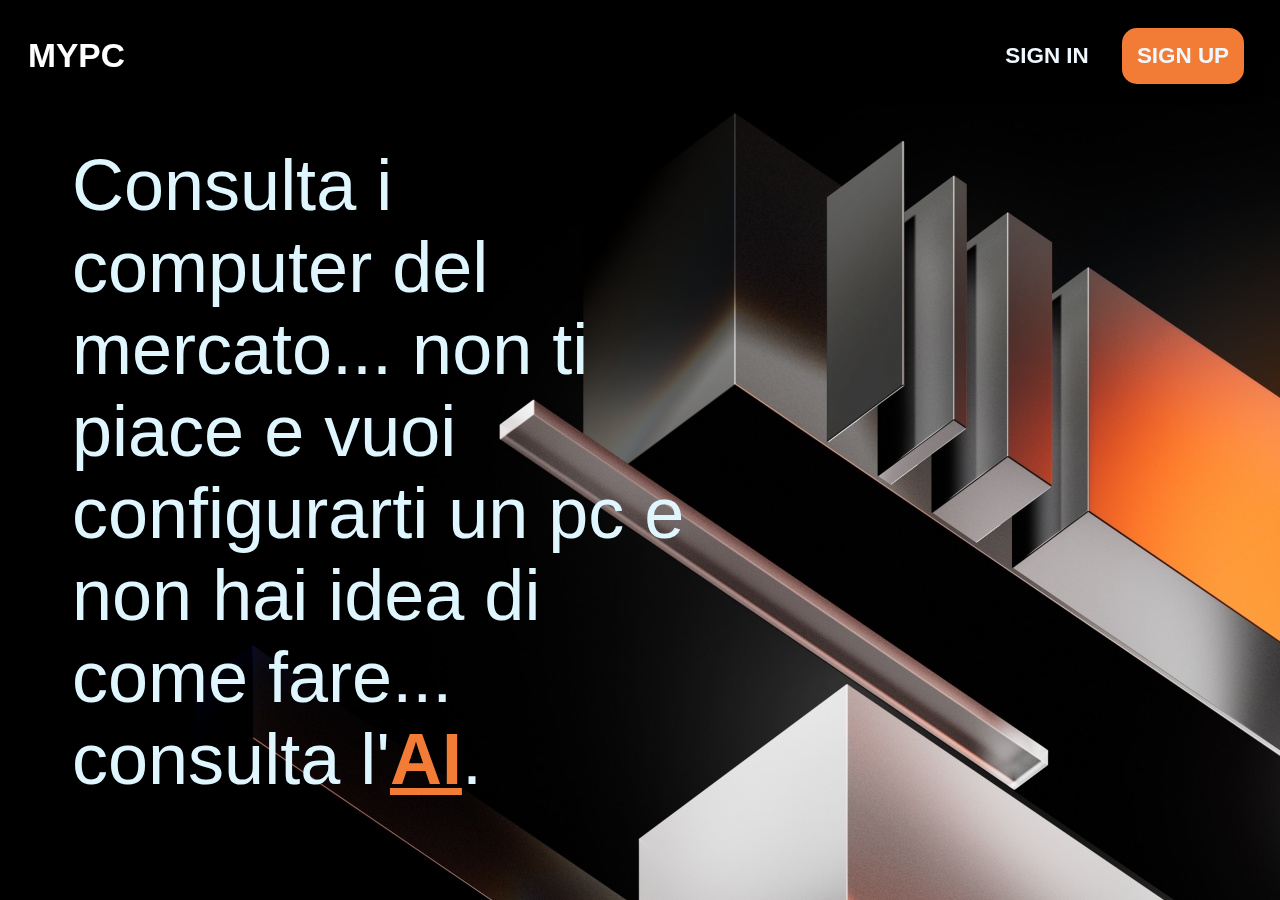
==== index.html @ c2fde881 "Third commit" ====
<!DOCTYPE html>
<html lang="en">

<head>
    <meta charset="UTF-8">
    <meta http-equiv="X-UA-Compatible" content="IE=edge">
    <meta name="viewport" content="width=device-width, initial-scale=1.0">
    <link rel="stylesheet" href="style.css">
    <title>Home Page</title>
</head>
<header class="header-home-page">
    <div class="container-button-logo">
        MYPC
    </div>
    <div class="container-singup-singnin">
        <div class="singin">SIGN IN</div>
        <div class="singup">SIGN UP</div>
    </div>
</header>

<body class="body-home-page">
    <br><br><br><br>
    <div class="container1">
        Consulta i computer del mercato... 
        non ti piace e vuoi configurarti un pc e non hai idea di come fare...
        consulta l'<strong style="color: #F27B35; text-decoration: underline;">AI</strong>.
    </div>
</body>

</html>
---- style.css ----
.body-home-page{
    width: 100%;
    background-image: url("image3.jpg");
    background-size: auto;
    overflow-x: hidden;
    font-family:'Trebuchet MS', 'Lucida Sans Unicode', 'Lucida Grande', 'Lucida Sans', Arial, sans-serif;
}
.header-home-page{
    display: flex;
    position: fixed;
    width: 95%;
    background-color: rgba(0, 0, 0, 0.452);
    padding: 20px;
}
.container-button-logo{
    color: #ffff;
    width: 50%;
    font-size: 210%;
    align-self: center;
    font-weight: bold;
}
.container-singup-singnin{
    align-self: center;
    display: flex;
    flex-direction: row;
    gap: 3%;
    width: 50%;
    font-weight: bold;
    font-size: 140%;
    justify-content: right;
}

.singin:hover{
    background-color: #f27a3541;

}
.singup{
    background-color: #F27B35;
}
.singup,.singin{
    color: aliceblue;
    padding: 15px;
    align-self: center;
    cursor: pointer;
    border-radius: 15px;
}

.container1{
    width: 50%;
    font-size: 450%;
    padding: 5%;
    color: #DFF6FF;
}
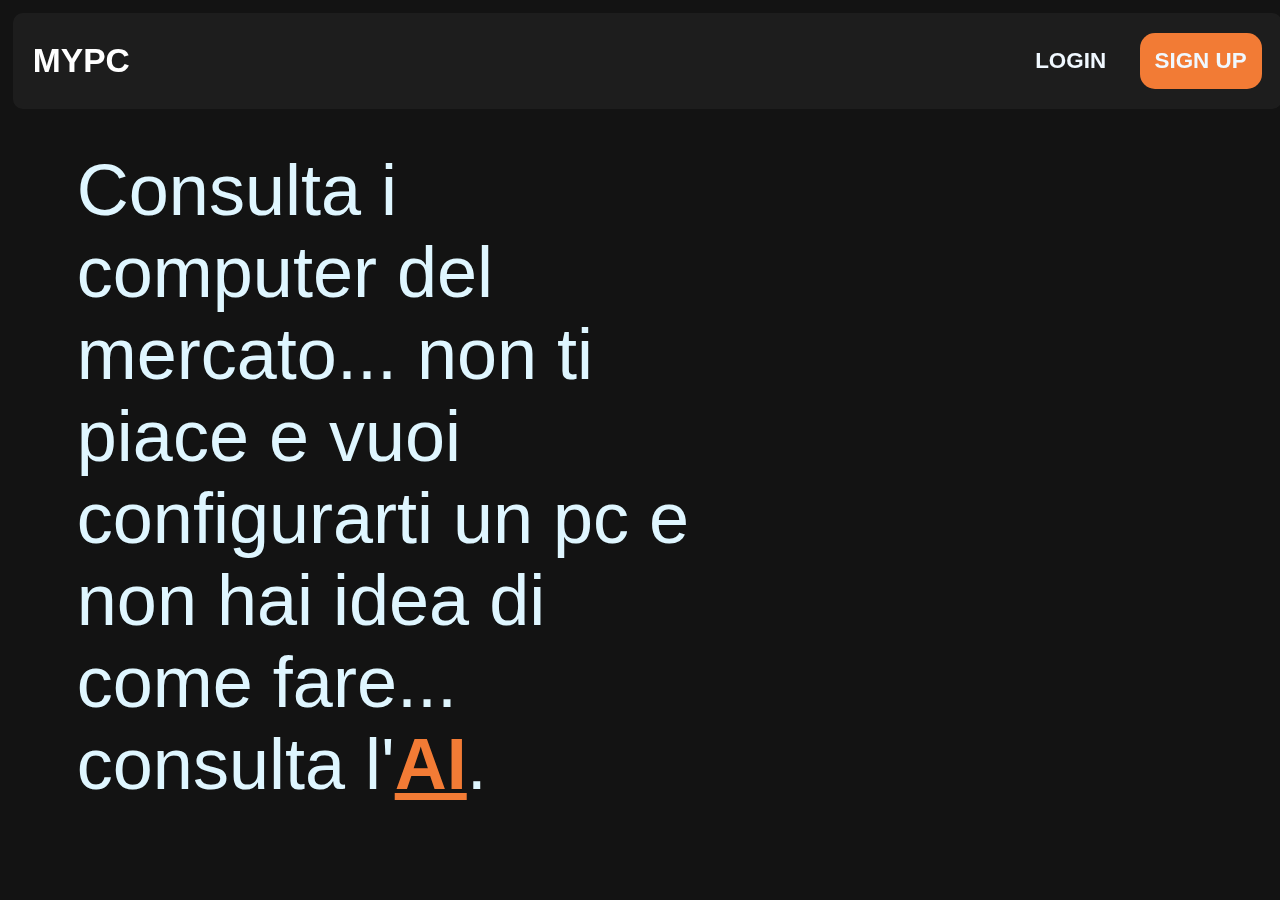
==== commit f4904ed9: "Update Login Page" ====
--- a/index.html
+++ b/index.html
@@ -13,7 +13,7 @@
         MYPC
     </div>
     <div class="container-singup-singnin">
-        <div class="singin">SIGN IN</div>
+        <div class="singin" onclick="ChangePage('login2.html')">LOGIN</div>
         <div class="singup">SIGN UP</div>
     </div>
 </header>
@@ -26,5 +26,5 @@
         consulta l'<strong style="color: #F27B35; text-decoration: underline;">AI</strong>.
     </div>
 </body>
-
+<script src="script.js"></script>
 </html>--- a/style.css
+++ b/style.css
@@ -1,15 +1,18 @@
 .body-home-page{
+    margin: 0;
+    padding: 1%;
     width: 100%;
-    background-image: url("image3.jpg");
-    background-size: auto;
+    height: 100%;
+   background-color: rgba(0, 0, 0, 0.925);
     overflow-x: hidden;
     font-family:'Trebuchet MS', 'Lucida Sans Unicode', 'Lucida Grande', 'Lucida Sans', Arial, sans-serif;
 }
 .header-home-page{
     display: flex;
     position: fixed;
-    width: 95%;
-    background-color: rgba(0, 0, 0, 0.452);
+    width: 96%;
+    background-color: rgba(61, 59, 59, 0.267);
+    border-radius: 10px;
     padding: 20px;
 }
 .container-button-logo{
@@ -50,4 +53,162 @@
     font-size: 450%;
     padding: 5%;
     color: #DFF6FF;
-}+}
+.container-login{
+    display: flex;
+    margin: 0 auto;
+    flex-direction: row;
+    align-self: center;
+    justify-self: center;
+    border-radius: 15px;
+    height: auto;
+    width: 60%;
+}
+
+.form-login-page{
+    padding: 5%;
+    color: #DFF6FF;
+}
+.container-input{
+    display: flex;
+    flex-direction: column;
+    padding: 1px;
+}
+.input-login-page{
+    width: auto;
+    height: auto;
+    padding: 2px;
+}
+
+.container-main-login-page{
+    display: flex;
+    flex-direction: row;
+    width: 98%;
+    align-items: center;
+    height: 100%;
+
+}
+.container-image-left{
+    margin: auto;
+    width: 65%;
+    height: 650px;
+    background-image: url("image-left.png");
+    background-size: 100% 100%;
+    background-repeat: no-repeat;
+}
+
+.container-form-login{
+    width: 50%;
+}
+
+
+
+
+
+/* login 2 */
+.form {
+    display: flex;
+    flex-direction: column;
+    gap: 15px;
+    padding: 20px;
+    border-radius: 25px;
+    font-family:'Trebuchet MS', 'Lucida Sans Unicode', 'Lucida Grande', 'Lucida Sans', Arial, sans-serif;
+  }
+  .form .label {
+    display: flex;
+    flex-direction: column;
+    gap: 5px;
+    font-size: 200%;
+  }
+  .form .label:has(input:focus) .title {
+    top: 0;
+    left: 0;
+    color: #d17842;
+  }
+  .form .label .title {
+    padding: 0 10px;
+    transition: all 300ms;
+    font-size: 60%;
+    color: #8b8e98;
+    font-weight: 700;
+    width: -moz-fit-content;
+    width: fit-content;
+    top: 14px;
+    position: relative;
+    left: 15px;
+  }
+  .form .input-field {
+    width: 75%;
+    height: 50px;
+    text-indent: 15px;
+    border-radius: 15px;
+    outline: none;
+    font-family: 'Trebuchet MS', 'Lucida Sans Unicode', 'Lucida Grande', 'Lucida Sans', Arial, sans-serif;
+    background-color: transparent;
+   
+    transition: all 0.3s;
+    caret-color: #d17842;
+    color: #aeaeae;
+  }
+  
+  .form .input-field:hover {
+    border-color: rgba(209, 121, 66, 0.5);
+  }
+  
+  .form .input-field:focus {
+    border-color: #d17842;
+  }
+  .form .split {
+    display: flex;
+    flex-direction: row;
+    justify-content: space-between;
+    width: 100%;
+    gap: 15px;
+  }
+  .form .split label {
+    width: 130px;
+  }
+  .form .checkout-btn {
+    width: 20%;
+    margin-top: 20px;
+    padding: 20px 0;
+    border-radius: 25px;
+    font-weight: 700;
+    transition: all 0.3s cubic-bezier(0.15, 0.83, 0.66, 1);
+    cursor: pointer;
+    font-size: 20px;
+    font-weight: 500;
+    display: flex;
+    align-items: center;
+    border: none;
+    justify-content: center;
+    fill: #fff;
+    color: #fff;
+    border: 2px solid transparent;
+    background: #d17842;
+    transition: all 200ms;
+  }
+  .form .checkout-btn:active {
+    scale: 0.95;
+  }
+  
+  .form .checkout-btn:hover {
+    color: #d17842;
+    border: 2px solid #d17842;
+    background: transparent;
+  }
+
+  .p{
+    color: #DFF6FF;
+    font-family: 'Trebuchet MS', 'Lucida Sans Unicode', 'Lucida Grande', 'Lucida Sans', Arial, sans-serif;
+  }
+  .span{
+    color: #d17842;
+    cursor: pointer;
+  }
+
+  
+  
+   
+   
+   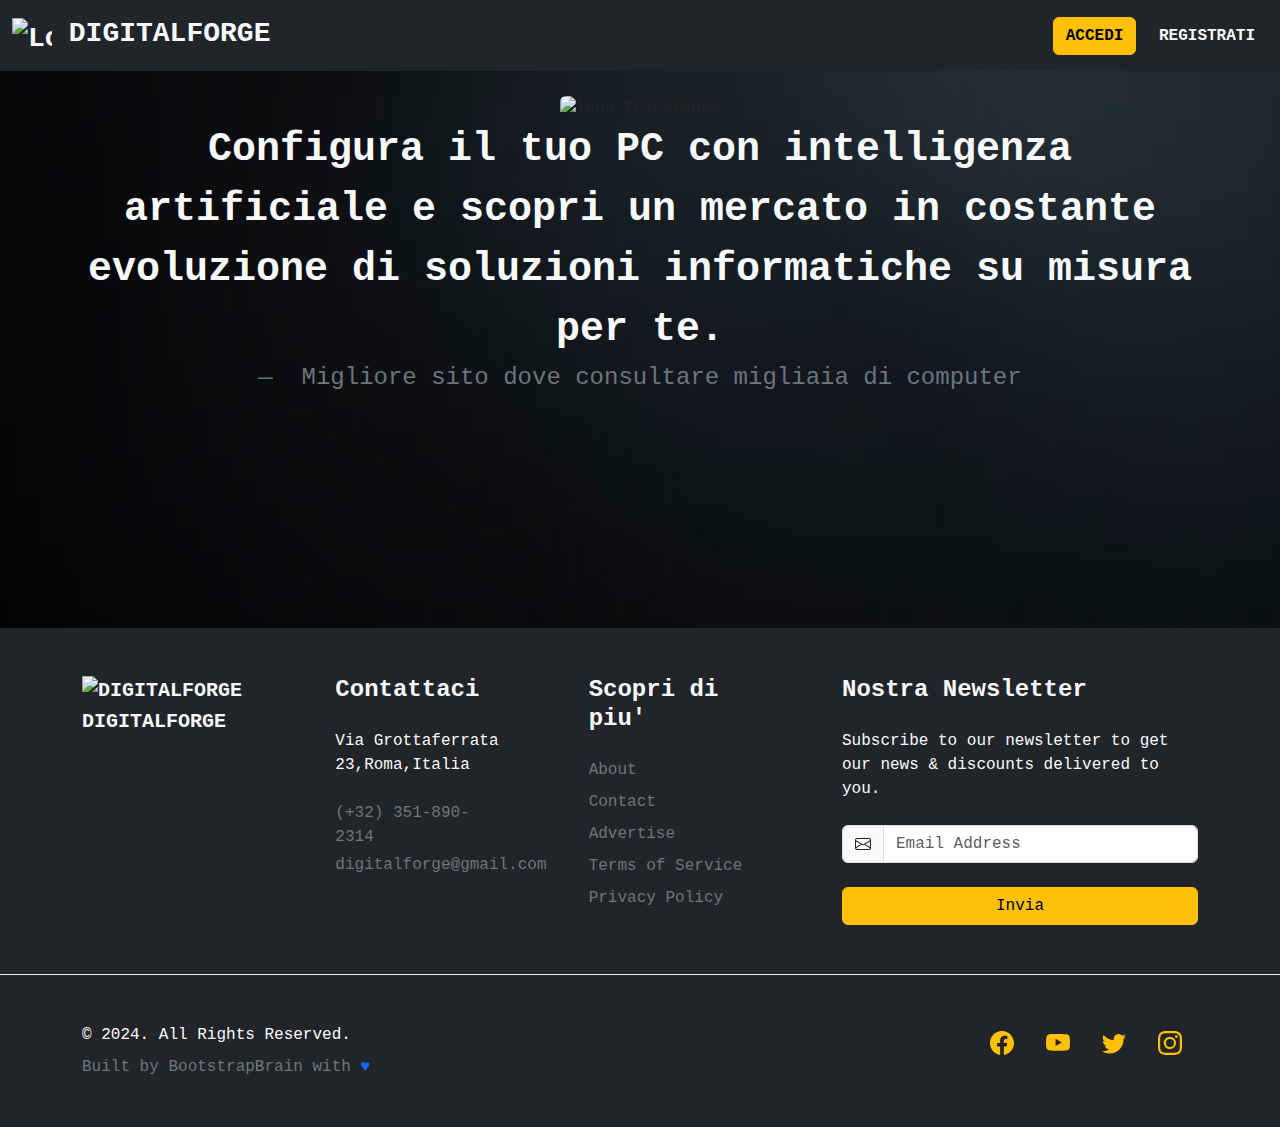
==== commit 6ec17794: "Big Commit" ====
--- a/index.html
+++ b/index.html
@@ -5,26 +5,218 @@
     <meta charset="UTF-8">
     <meta http-equiv="X-UA-Compatible" content="IE=edge">
     <meta name="viewport" content="width=device-width, initial-scale=1.0">
+    <link rel="icon"
+        href="https://zammad.com/media/pages/product/features/gitlab-integration/693fc93d4d-1698589015/gitlab_integration.png"
+        type="image/x-icon">
+    <link rel="stylesheet" href="https://unpkg.com/bootstrap@5.3.2/dist/css/bootstrap.min.css">
+    <link rel="stylesheet" href="https://unpkg.com/bs-brain@2.0.3/components/footers/footer-2/assets/css/footer-2.css">
+    <link href="https://cdn.jsdelivr.net/npm/bootstrap@5.3.3/dist/css/bootstrap.min.css" rel="stylesheet"
+        integrity="sha384-QWTKZyjpPEjISv5WaRU9OFeRpok6YctnYmDr5pNlyT2bRjXh0JMhjY6hW+ALEwIH" crossorigin="anonymous">
     <link rel="stylesheet" href="style.css">
     <title>Home Page</title>
 </head>
-<header class="header-home-page">
-    <div class="container-button-logo">
-        MYPC
+<div class="fixed-top bg-dark">
+    <nav class="navbar">
+        <div class="container-fluid">
+            <a class="navbar-brand text-light fs-3 fw-bold font-monospace" href="#">
+                <img src="https://zammad.com/media/pages/product/features/gitlab-integration/693fc93d4d-1698589015/gitlab_integration.png"
+                    alt="Logo" width="40" height="40" class="d-inline-block align-text-top">
+                DIGITALFORGE
+            </a>
+            <button class="btn btn-trasparent text-light d-xl-none d-md-none" id="s6003" type="button"
+                data-bs-toggle="offcanvas" data-bs-target="#offcanvasRight" aria-controls="offcanvasRight">
+                <img src="menu.png" alt="menu" width="25"></button>
+
+            <div class="offcanvas offcanvas-end bg-dark" tabindex="-1" id="offcanvasRight"
+                aria-labelledby="offcanvasRightLabel">
+                <div class="offcanvas-header">
+                    <h5 class="offcanvas-title fw-bold px-20 text-warning" id="offcanvasRightLabel">Menu</h5>
+                    <button type="button" class="btn-close bg-warning" data-bs-dismiss="offcanvas" aria-label="close"></button>
+                </div>
+                <div class="offcanvas-body">
+                    <a class="link-offset-2 link-offset-3-hover link-underline-warning text-warning link-underline-opacity-0 link-underline-opacity-75-hover"
+                        href="#">
+                        ACCEDI
+                    </a>
+                    <hr>
+                    <a class="link-offset-2 link-offset-3-hover link-underline-warning text-warning link-underline-opacity-0 link-underline-opacity-75-hover"
+                        href="#">
+                        REGISTRATI
+                    </a>
+                    <hr>
+                </div>
+            </div>
+            <div class="d-grid gap-2 d-md-block d-none">
+                <button class="btn btn-warning fw-bold" type="button" onclick="ChangePage('login.html')">ACCEDI</button>
+                <button class="btn fw-bold text-light" id="regSerialButton" type="button">REGISTRATI</button>
+            </div>
+
+        </div>
+    </nav>
+</div>
+<br><br>
+<body class="body-home-page">
+    <div class="container-sm text-center">
+        <br><br>
+        <img src="https://zammad.com/media/pages/product/features/gitlab-integration/693fc93d4d-1698589015/gitlab_integration.png"
+            class="rounded img-fluid" alt="logo temporaneo" width="200" height="200">
     </div>
-    <div class="container-singup-singnin">
-        <div class="singin" onclick="ChangePage('login2.html')">LOGIN</div>
-        <div class="singup">SIGN UP</div>
+    <figure class="text-center container-sm">
+        <blockquote class="blockquote">
+            <p class="fs-1 text-light fw-bold font-monospace">Configura il tuo PC con intelligenza artificiale e scopri
+                un mercato in costante evoluzione di soluzioni informatiche su misura per te.</p>
+        </blockquote>
+        <figcaption class="blockquote-footer font-monospace fs-4">
+            Migliore sito dove consultare migliaia di computer
+        </figcaption>
+    </figure>
+    <br><br><br><br><br><br><br><br><br>
+</body>
+
+<!-- Footer 2 - Bootstrap Brain Component -->
+<footer class="footer float-bottom">
+    <!-- Widgets - Bootstrap Brain Component -->
+    <section class="bg-dark py-4 py-md-5 py-xl-8 text-light font-monospace">
+        <div class="container overflow-hidden">
+            <div class="row gy-4 gy-lg-0 justify-content-xl-between">
+                <div class="col-12 col-md-4 col-lg-3 col-xl-2">
+                    <div class="widget">
+                        <a class="text-light fw-bold fs-5 text-decoration-none" href="#!">
+                            <img src="https://zammad.com/media/pages/product/features/gitlab-integration/693fc93d4d-1698589015/gitlab_integration.png"
+                                alt="DIGITALFORGE" width="60" height="60">DIGITALFORGE
+                        </a>
+
+
+                    </div>
+                </div>
+                <div class="col-12 col-md-4 col-lg-3 col-xl-2">
+                    <div class="widget">
+                        <h4 class="widget-title mb-4 fw-bold">Contattaci</h4>
+                        <address class="mb-4">Via Grottaferrata 23,Roma,Italia</address>
+                        <p class="mb-1">
+                            <a class="link-secondary text-decoration-none" href="#!">(+32) 351-890-2314</a>
+                        </p>
+                        <p class="mb-0">
+                            <a class="link-secondary text-decoration-none"
+                                href="#">digitalforge@gmail.com</a>
+                        </p>
+                    </div>
+                </div>
+                <div class="col-12 col-md-4 col-lg-3 col-xl-2">
+                    <div class="widget">
+                        <h4 class="widget-title mb-4 fw-bold">Scopri di piu'</h4>
+                        <ul class="list-unstyled">
+                            <li class="mb-2">
+                                <a href="#!" class="link-secondary text-decoration-none">About</a>
+                            </li>
+                            <li class="mb-2">
+                                <a href="#!" class="link-secondary text-decoration-none">Contact</a>
+                            </li>
+                            <li class="mb-2">
+                                <a href="#!" class="link-secondary text-decoration-none">Advertise</a>
+                            </li>
+                            <li class="mb-2">
+                                <a href="#!" class="link-secondary text-decoration-none">Terms of Service</a>
+                            </li>
+                            <li class="mb-0">
+                                <a href="#!" class="link-secondary text-decoration-none">Privacy Policy</a>
+                            </li>
+                        </ul>
+                    </div>
+                </div>
+                <div class="col-12 col-lg-3 col-xl-4">
+                    <div class="widget">
+                        <h4 class="widget-title mb-4 fw-bold">Nostra Newsletter</h4>
+                        <p class="mb-4">Subscribe to our newsletter to get our news & discounts delivered to you.</p>
+                        <form action="#!">
+                            <div class="row gy-4">
+                                <div class="col-12">
+                                    <div class="input-group">
+                                        <span class="input-group-text" id="email-newsletter-addon">
+                                            <svg xmlns="http://www.w3.org/2000/svg" width="16" height="16"
+                                                fill="currentColor" class="bi bi-envelope" viewBox="0 0 16 16">
+                                                <path
+                                                    d="M0 4a2 2 0 0 1 2-2h12a2 2 0 0 1 2 2v8a2 2 0 0 1-2 2H2a2 2 0 0 1-2-2V4Zm2-1a1 1 0 0 0-1 1v.217l7 4.2 7-4.2V4a1 1 0 0 0-1-1H2Zm13 2.383-4.708 2.825L15 11.105V5.383Zm-.034 6.876-5.64-3.471L8 9.583l-1.326-.795-5.64 3.47A1 1 0 0 0 2 13h12a1 1 0 0 0 .966-.741ZM1 11.105l4.708-2.897L1 5.383v5.722Z" />
+                                            </svg>
+                                        </span>
+                                        <input type="email" class="form-control" id="email-newsletter" value=""
+                                            placeholder="Email Address" aria-label="email-newsletter"
+                                            aria-describedby="email-newsletter-addon" required>
+                                    </div>
+                                </div>
+                                <div class="col-12">
+                                    <div class="d-grid">
+                                        <button class="btn btn-warning" type="submit">Invia</button>
+                                    </div>
+                                </div>
+                            </div>
+                        </form>
+                    </div>
+                </div>
+            </div>
+        </div>
+    </section>
+    <div class="bg-dark py-4 py-md-5 py-xl-8 border-top text-light border-light-subtle font-monospace">
+        <div class="container overflow-hidden">
+            <div class="row gy-4 gy-md-0">
+                <div class="col-xs-12 col-md-7 order-1 order-md-0">
+                    <div class="copyright text-center text-md-start">
+                        &copy; 2024. All Rights Reserved.
+                    </div>
+                    <div class="credits text-secondary text-center text-md-start mt-2 fs-7">
+                        Built by <a href="#"
+                            class="link-secondary text-decoration-none">BootstrapBrain</a> with <span
+                            class="text-primary">&#9829</span>
+                    </div>
+                </div>
+
+                <div class="col-xs-12 col-md-5 order-0 order-md-1">
+                    <ul class="nav justify-content-center justify-content-md-end">
+                        <li class="nav-item">
+                            <a class="nav-link link-warning" href="#!">
+                                <svg xmlns="http://www.w3.org/2000/svg" width="24" height="24" fill="currentColor"
+                                    class="bi bi-facebook" viewBox="0 0 16 16">
+                                    <path
+                                        d="M16 8.049c0-4.446-3.582-8.05-8-8.05C3.58 0-.002 3.603-.002 8.05c0 4.017 2.926 7.347 6.75 7.951v-5.625h-2.03V8.05H6.75V6.275c0-2.017 1.195-3.131 3.022-3.131.876 0 1.791.157 1.791.157v1.98h-1.009c-.993 0-1.303.621-1.303 1.258v1.51h2.218l-.354 2.326H9.25V16c3.824-.604 6.75-3.934 6.75-7.951z" />
+                                </svg>
+                            </a>
+                        </li>
+                        <li class="nav-item">
+                            <a class="nav-link link-warning" href="#!">
+                                <svg xmlns="http://www.w3.org/2000/svg" width="24" height="24" fill="currentColor"
+                                    class="bi bi-youtube" viewBox="0 0 16 16">
+                                    <path
+                                        d="M8.051 1.999h.089c.822.003 4.987.033 6.11.335a2.01 2.01 0 0 1 1.415 1.42c.101.38.172.883.22 1.402l.01.104.022.26.008.104c.065.914.073 1.77.074 1.957v.075c-.001.194-.01 1.108-.082 2.06l-.008.105-.009.104c-.05.572-.124 1.14-.235 1.558a2.007 2.007 0 0 1-1.415 1.42c-1.16.312-5.569.334-6.18.335h-.142c-.309 0-1.587-.006-2.927-.052l-.17-.006-.087-.004-.171-.007-.171-.007c-1.11-.049-2.167-.128-2.654-.26a2.007 2.007 0 0 1-1.415-1.419c-.111-.417-.185-.986-.235-1.558L.09 9.82l-.008-.104A31.4 31.4 0 0 1 0 7.68v-.123c.002-.215.01-.958.064-1.778l.007-.103.003-.052.008-.104.022-.26.01-.104c.048-.519.119-1.023.22-1.402a2.007 2.007 0 0 1 1.415-1.42c.487-.13 1.544-.21 2.654-.26l.17-.007.172-.006.086-.003.171-.007A99.788 99.788 0 0 1 7.858 2h.193zM6.4 5.209v4.818l4.157-2.408L6.4 5.209z" />
+                                </svg>
+                            </a>
+                        </li>
+                        <li class="nav-item">
+                            <a class="nav-link link-warning" href="#!">
+                                <svg xmlns="http://www.w3.org/2000/svg" width="24" height="24" fill="currentColor"
+                                    class="bi bi-twitter" viewBox="0 0 16 16">
+                                    <path
+                                        d="M5.026 15c6.038 0 9.341-5.003 9.341-9.334 0-.14 0-.282-.006-.422A6.685 6.685 0 0 0 16 3.542a6.658 6.658 0 0 1-1.889.518 3.301 3.301 0 0 0 1.447-1.817 6.533 6.533 0 0 1-2.087.793A3.286 3.286 0 0 0 7.875 6.03a9.325 9.325 0 0 1-6.767-3.429 3.289 3.289 0 0 0 1.018 4.382A3.323 3.323 0 0 1 .64 6.575v.045a3.288 3.288 0 0 0 2.632 3.218 3.203 3.203 0 0 1-.865.115 3.23 3.23 0 0 1-.614-.057 3.283 3.283 0 0 0 3.067 2.277A6.588 6.588 0 0 1 .78 13.58a6.32 6.32 0 0 1-.78-.045A9.344 9.344 0 0 0 5.026 15z" />
+                                </svg>
+                            </a>
+                        </li>
+                        <li class="nav-item">
+                            <a class="nav-link link-warning" href="#!">
+                                <svg xmlns="http://www.w3.org/2000/svg" width="24" height="24" fill="currentColor"
+                                    class="bi bi-instagram" viewBox="0 0 16 16">
+                                    <path
+                                        d="M8 0C5.829 0 5.556.01 4.703.048 3.85.088 3.269.222 2.76.42a3.917 3.917 0 0 0-1.417.923A3.927 3.927 0 0 0 .42 2.76C.222 3.268.087 3.85.048 4.7.01 5.555 0 5.827 0 8.001c0 2.172.01 2.444.048 3.297.04.852.174 1.433.372 1.942.205.526.478.972.923 1.417.444.445.89.719 1.416.923.51.198 1.09.333 1.942.372C5.555 15.99 5.827 16 8 16s2.444-.01 3.298-.048c.851-.04 1.434-.174 1.943-.372a3.916 3.916 0 0 0 1.416-.923c.445-.445.718-.891.923-1.417.197-.509.332-1.09.372-1.942C15.99 10.445 16 10.173 16 8s-.01-2.445-.048-3.299c-.04-.851-.175-1.433-.372-1.941a3.926 3.926 0 0 0-.923-1.417A3.911 3.911 0 0 0 13.24.42c-.51-.198-1.092-.333-1.943-.372C10.443.01 10.172 0 7.998 0h.003zm-.717 1.442h.718c2.136 0 2.389.007 3.232.046.78.035 1.204.166 1.486.275.373.145.64.319.92.599.28.28.453.546.598.92.11.281.24.705.275 1.485.039.843.047 1.096.047 3.231s-.008 2.389-.047 3.232c-.035.78-.166 1.203-.275 1.485a2.47 2.47 0 0 1-.599.919c-.28.28-.546.453-.92.598-.28.11-.704.24-1.485.276-.843.038-1.096.047-3.232.047s-2.39-.009-3.233-.047c-.78-.036-1.203-.166-1.485-.276a2.478 2.478 0 0 1-.92-.598 2.48 2.48 0 0 1-.6-.92c-.109-.281-.24-.705-.275-1.485-.038-.843-.046-1.096-.046-3.233 0-2.136.008-2.388.046-3.231.036-.78.166-1.204.276-1.486.145-.373.319-.64.599-.92.28-.28.546-.453.92-.598.282-.11.705-.24 1.485-.276.738-.034 1.024-.044 2.515-.045v.002zm4.988 1.328a.96.96 0 1 0 0 1.92.96.96 0 0 0 0-1.92zm-4.27 1.122a4.109 4.109 0 1 0 0 8.217 4.109 4.109 0 0 0 0-8.217zm0 1.441a2.667 2.667 0 1 1 0 5.334 2.667 2.667 0 0 1 0-5.334z" />
+                                </svg>
+                            </a>
+                        </li>
+                    </ul>
+                </div>
+            </div>
+        </div>
     </div>
-</header>
-
-<body class="body-home-page">
-    <br><br><br><br>
-    <div class="container1">
-        Consulta i computer del mercato... 
-        non ti piace e vuoi configurarti un pc e non hai idea di come fare...
-        consulta l'<strong style="color: #F27B35; text-decoration: underline;">AI</strong>.
-    </div>
-</body>
+</footer>
+<script src="https://cdn.jsdelivr.net/npm/bootstrap@5.3.3/dist/js/bootstrap.bundle.min.js"
+    integrity="sha384-YvpcrYf0tY3lHB60NNkmXc5s9fDVZLESaAA55NDzOxhy9GkcIdslK1eN7N6jIeHz"
+    crossorigin="anonymous"></script>
 <script src="script.js"></script>
+
 </html>--- a/style.css
+++ b/style.css
@@ -1,20 +1,69 @@
 .body-home-page{
-    margin: 0;
+    width: 100%;
+    display: block;
+    outline: none;
+    height: 120vh;
+    background-image: url("back-dark.png");
+    background-repeat: no-repeat;
+    background-size: cover;
+    overflow-x: hidden;
+    font-family:monospace !important;
+}
+
+.card{
+  background-color: #ffffffe0;
+  box-shadow: 0px 0px 20px 3px #00000068;
+  height: 100%;
+  cursor: pointer;
+}
+.card:hover{
+  border: 2px solid rgb(248, 212, 6);
+}
+#marketPlaceSerial .col{
+
+
+}
+
+.nav-item:hover{
+  background-color: #8b8e9851;
+  cursor: pointer;
+}
+.dropdown-menu{
+  background-color: #322016;
+  font-family: monospace;
+}
+.dropdown-item:hover{
+  background-color: #8b8e9814;
+}
+.dropdown-toggle:hover{
+  background-color: #8b8e981c; 
+}
+
+.hr-menu{
+  color:#8B8E98;
+  margin: 0 auto;
+  width: 99%;
+  padding: 0;
+}
+
+#regSerialButton:hover{
+  border-color: #f4ce55;
+}
+
+.header-home-page{
+    display: flex;
+    width: auto;
+    position: fixed;
+    width: 97.3%;
     padding: 1%;
-    width: 100%;
-    height: 100%;
-   background-color: rgba(0, 0, 0, 0.925);
-    overflow-x: hidden;
-    font-family:'Trebuchet MS', 'Lucida Sans Unicode', 'Lucida Grande', 'Lucida Sans', Arial, sans-serif;
-}
-.header-home-page{
-    display: flex;
-    position: fixed;
-    width: 96%;
     background-color: rgba(61, 59, 59, 0.267);
-    border-radius: 10px;
-    padding: 20px;
-}
+    margin-top: -10px;
+}
+
+#footerSerial{
+  color: #DFF6FF;
+}
+
 .container-button-logo{
     color: #ffff;
     width: 50%;
@@ -32,10 +81,8 @@
     font-size: 140%;
     justify-content: right;
 }
-
 .singin:hover{
     background-color: #f27a3541;
-
 }
 .singup{
     background-color: #F27B35;
@@ -45,170 +92,309 @@
     padding: 15px;
     align-self: center;
     cursor: pointer;
-    border-radius: 15px;
-}
-
+    border-radius: 10px;
+}
+
+.container-image-home-page{
+  height: 76%;
+  width: 100%;
+  margin: auto;
+  margin-top: -10px;
+  background-image: url("img-home.png");
+  background-repeat: no-repeat;
+  background-size: 100% auto;
+}
+
+#serialImage2{
+  background-image: url("image4.png");
+  width: auto;
+}
 .container1{
-    width: 50%;
-    font-size: 450%;
+    width: 90%;
+    height: 20%;
+    font-size: 400%;
     padding: 5%;
     color: #DFF6FF;
 }
-.container-login{
-    display: flex;
-    margin: 0 auto;
-    flex-direction: row;
-    align-self: center;
-    justify-self: center;
-    border-radius: 15px;
-    height: auto;
-    width: 60%;
-}
-
-.form-login-page{
-    padding: 5%;
-    color: #DFF6FF;
-}
-.container-input{
+
+
+
+#serialBodyLogin{
+  display: flex;
+  flex-direction: row;
+  height: 950px;
+  overflow-x: hidden;
+  overflow-y: hidden;
+}
+
+.container-image{
+    margin: auto;
+    width: 67%;
+    margin-top: -10px;
+    margin-left: -10px;
+    height: 100%;
+    background-repeat: no-repeat;
+    background-image: url("img.png");
+    background-size: 100% 100%;
+    float: right;
+}    
+
+.container-login-form{
     display: flex;
     flex-direction: column;
-    padding: 1px;
-}
-.input-login-page{
+    width: 34%;
+    height: 100%;
+    justify-content: center;
+    float: right;
+}
+
+
+
+
+
+/*---------------------------------------------------------*/
+
+.form_container {
     width: auto;
     height: auto;
-    padding: 2px;
-}
-
-.container-main-login-page{
+    display: flex;
+    flex-direction: column;
+    float: right;
+    align-self: center;
+    justify-self: center;
+    gap: 25px;
+    padding: 40px;
+    font-family:monospace;
+  }
+
+  #regSerialForm{
+    width: 100%;
+  }
+  
+  .title_container {
+    display: flex;
+    flex-direction: column;
+    align-items: center;
+    justify-content: center;
+    gap: 10px;
+  }
+  
+  .title {
+    margin: 0;
+    text-align: center;
+    font-size: 280%;
+    font-weight: 700;
+    color: #DFF6FF;
+  }
+  
+  .subtitle {
+    font-size: 100%;
+    max-width: 80%;
+    text-align: center;
+    line-height: 1.1rem;
+    color: #8B8E98
+  }
+  
+  .input_container {
+    width: 100%;
+    height: auto;
+    position: relative;
+    display: flex;
+    flex-direction: column;
+    gap: 10px;
+  }
+  
+  .icon {
+    width: 20px;
+    position: absolute;
+    z-index: 99;
+    left: 12px;
+    bottom: 15px;
+  }
+  
+  .input_label {
+    font-size: 120%;
+    color: #8B8E98;
+    font-weight: 600;
+  }
+  
+  .input_field ,  .input_field2{
+    width: auto;
+    font-size: 100%;
+    height: 50px;
+    padding: 0 0 0 40px;
+    border-radius: 7px;
+    outline: none;
+    border: 1px solid #e5e5e5;
+    filter: drop-shadow(0px 1px 0px #efefef)
+      drop-shadow(0px 1px 0.5px rgba(239, 239, 239, 0.5));
+    transition: all 0.3s cubic-bezier(0.15, 0.83, 0.66, 1);
+  }
+  
+  .input_field:focus ,  .input_field2:focus {
+    border: 1px solid transparent;
+  }
+
+  .input_field2{
+    padding: 0 0 0 10px;
+  }
+  
+  .sign-in_btn {
+    width: 50%;
+    height: 40px;
+    align-self: center;
+    border: none;
+    background: #F27B35;
+    border-radius: 7px;
+    outline: none;
+    color: #ffffff;
+    font-size: larger;
+    cursor: pointer;
+  }
+  
+  .sign-in_ggl {
+    width: 50%;
+    height: auto;
+    padding: 2%;
+    display: flex;
+    align-self: center;
+    justify-content: center;
+    background: #ffff;
+    border-radius: 7px;
+    outline: none;
+    color: #242424ab;
+    cursor: pointer;
+    border: none;
+  }
+
+
+  .sign-in_ggl span , .sign-in_btn span{
+    font-weight: bold;
+    font-family: monospace;
+  }
+  
+  .separator {
+    width: 100%;
+    display: flex;
+    align-items: center;
+    justify-content: center;
+    gap: 30px;
+    color: #8B8E98;
+  }
+  
+  .separator .line {
+    display: block;
+    width: 100%;
+    height: 1px;
+    border: 0;
+    background-color: #e8e8e897;
+  }
+  
+  .note {
+    font-size: 100%;
+    text-align: center;
+    color: #dff6ff59;
+    text-decoration: underline;
+    cursor: pointer;
+  }
+  .note:hover{
+    color: #F27B35;
+  }
+
+  #serialNote2{
+    font-size: 100%;
+    text-align: center;
+    color: #dff6ff59;
+    text-decoration: solid;
+    padding: 0;
+    margin-bottom: -5px;
+  }
+
+  .container-main-data{
     display: flex;
     flex-direction: row;
-    width: 98%;
-    align-items: center;
-    height: 100%;
-
-}
-.container-image-left{
-    margin: auto;
-    width: 65%;
-    height: 650px;
-    background-image: url("image-left.png");
+    gap: 50px;
+    width: 100%;
+  }
+
+
+
+  .container-fond-data{
+    display: flex;
+    width: 50%;
+    flex-direction: column;
+    gap: 20px;
+  }
+
+
+  #style-1::-webkit-scrollbar-track
+  {
+    -webkit-box-shadow: inset 0 0 6px rgba(255, 255, 255, 0.164);
+    border-radius: 10px;
+    background-color: #f5f5f500;
+  }
+  
+  #style-1::-webkit-scrollbar
+  {
+    width: 12px;
+    background-color: #f5f5f508;
+  }
+  
+  #style-1::-webkit-scrollbar-thumb
+  {
+    border-radius: 10px;
+    -webkit-box-shadow: inset 0 0 6px rgba(0,0,0,.3);
+    background-color: #555;
+  }
+
+
+
+
+
+
+
+
+
+
+  /* RESPONSIVE */
+  @media screen and (max-width: 1400px) {
+
+    .container-login-form{
+      width: 100%;
+    }
+    .container-image{
+      display: none;
+    }
+    #s6003{
+      display: block;
+    }
+  }
+
+  @media screen and (max-height: 700px) {
+    #serialBodyLogin{
+      height: 950px;
+      overflow: auto;
+    }
+    .container-login-form{
+      height: 90%;
+      font-size: 85%;
+      }
+    .container-image{
+      height: 100%;
+    }
+   
+
+
+  }
+
+/*
+  width: 67%;
+    margin-top: -10px;
+    margin-left: -10px;
+    height: 950px;
+    background-repeat: no-repeat;
+    background-image: url("img.png");
     background-size: 100% 100%;
-    background-repeat: no-repeat;
-}
-
-.container-form-login{
-    width: 50%;
-}
-
-
-
-
-
-/* login 2 */
-.form {
-    display: flex;
-    flex-direction: column;
-    gap: 15px;
-    padding: 20px;
-    border-radius: 25px;
-    font-family:'Trebuchet MS', 'Lucida Sans Unicode', 'Lucida Grande', 'Lucida Sans', Arial, sans-serif;
-  }
-  .form .label {
-    display: flex;
-    flex-direction: column;
-    gap: 5px;
-    font-size: 200%;
-  }
-  .form .label:has(input:focus) .title {
-    top: 0;
-    left: 0;
-    color: #d17842;
-  }
-  .form .label .title {
-    padding: 0 10px;
-    transition: all 300ms;
-    font-size: 60%;
-    color: #8b8e98;
-    font-weight: 700;
-    width: -moz-fit-content;
-    width: fit-content;
-    top: 14px;
-    position: relative;
-    left: 15px;
-  }
-  .form .input-field {
-    width: 75%;
-    height: 50px;
-    text-indent: 15px;
-    border-radius: 15px;
-    outline: none;
-    font-family: 'Trebuchet MS', 'Lucida Sans Unicode', 'Lucida Grande', 'Lucida Sans', Arial, sans-serif;
-    background-color: transparent;
-   
-    transition: all 0.3s;
-    caret-color: #d17842;
-    color: #aeaeae;
-  }
-  
-  .form .input-field:hover {
-    border-color: rgba(209, 121, 66, 0.5);
-  }
-  
-  .form .input-field:focus {
-    border-color: #d17842;
-  }
-  .form .split {
-    display: flex;
-    flex-direction: row;
-    justify-content: space-between;
-    width: 100%;
-    gap: 15px;
-  }
-  .form .split label {
-    width: 130px;
-  }
-  .form .checkout-btn {
-    width: 20%;
-    margin-top: 20px;
-    padding: 20px 0;
-    border-radius: 25px;
-    font-weight: 700;
-    transition: all 0.3s cubic-bezier(0.15, 0.83, 0.66, 1);
-    cursor: pointer;
-    font-size: 20px;
-    font-weight: 500;
-    display: flex;
-    align-items: center;
-    border: none;
-    justify-content: center;
-    fill: #fff;
-    color: #fff;
-    border: 2px solid transparent;
-    background: #d17842;
-    transition: all 200ms;
-  }
-  .form .checkout-btn:active {
-    scale: 0.95;
-  }
-  
-  .form .checkout-btn:hover {
-    color: #d17842;
-    border: 2px solid #d17842;
-    background: transparent;
-  }
-
-  .p{
-    color: #DFF6FF;
-    font-family: 'Trebuchet MS', 'Lucida Sans Unicode', 'Lucida Grande', 'Lucida Sans', Arial, sans-serif;
-  }
-  .span{
-    color: #d17842;
-    cursor: pointer;
-  }
-
-  
-  
-   
-   
-   +    float: right;
+
+    */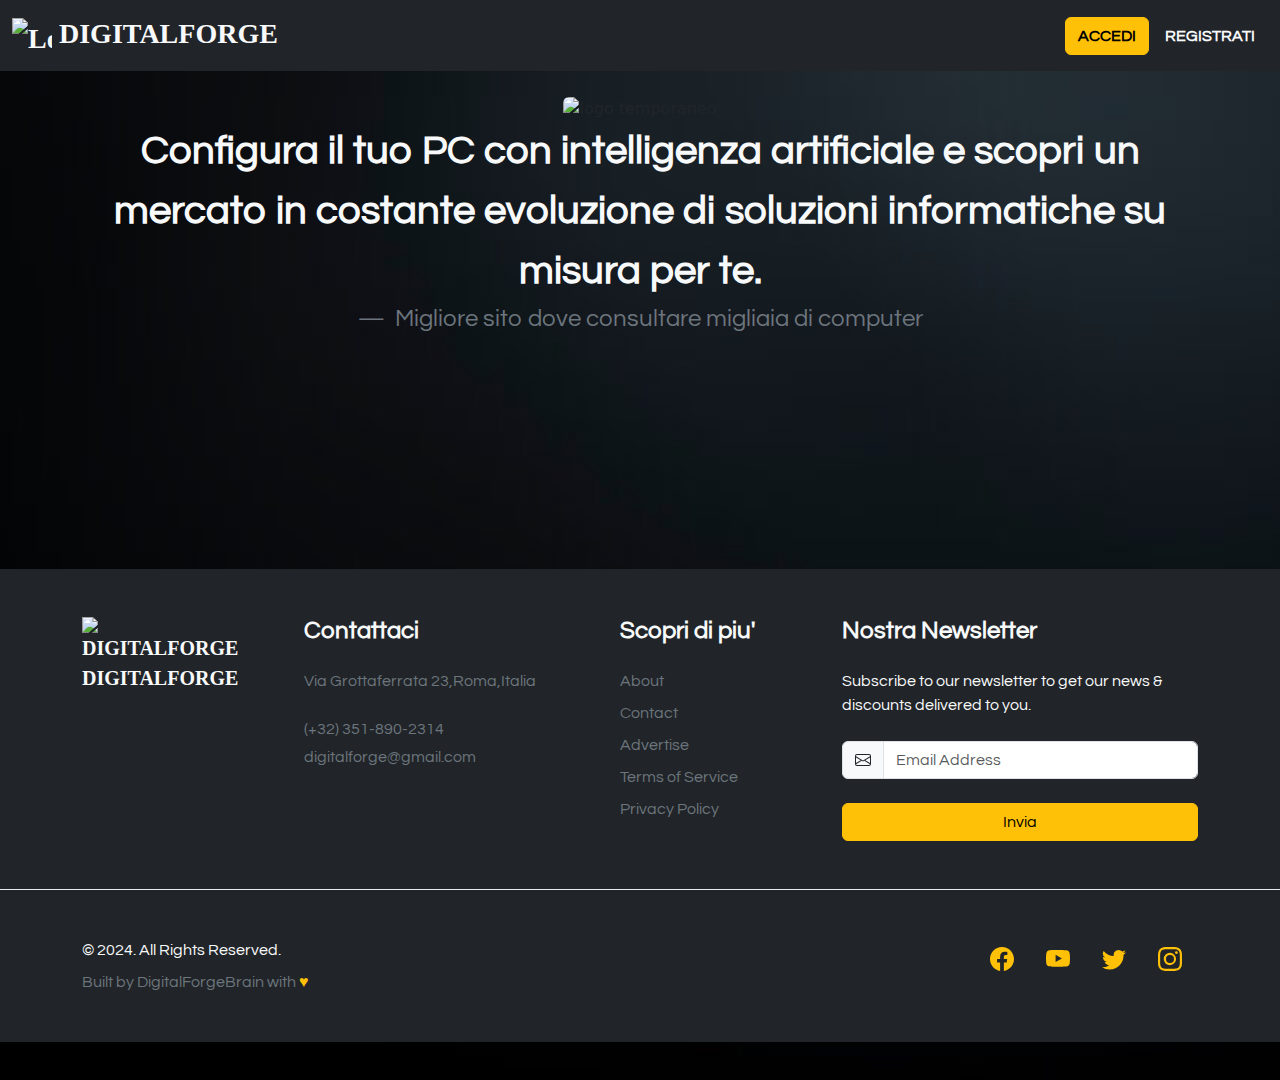
==== commit 14e2eddb: "Upadeted Preferiti bookmark - icon - toast" ====
--- a/index.html
+++ b/index.html
@@ -12,49 +12,57 @@
     <link rel="stylesheet" href="https://unpkg.com/bs-brain@2.0.3/components/footers/footer-2/assets/css/footer-2.css">
     <link href="https://cdn.jsdelivr.net/npm/bootstrap@5.3.3/dist/css/bootstrap.min.css" rel="stylesheet"
         integrity="sha384-QWTKZyjpPEjISv5WaRU9OFeRpok6YctnYmDr5pNlyT2bRjXh0JMhjY6hW+ALEwIH" crossorigin="anonymous">
+    <link rel="preconnect" href="https://fonts.googleapis.com">
+    <link rel="preconnect" href="https://fonts.gstatic.com" crossorigin>
+    <link href="https://fonts.googleapis.com/css2?family=Questrial&display=swap" rel="stylesheet">
+    <link rel="stylesheet"
+    href="https://fonts.googleapis.com/css2?family=Material+Symbols+Outlined:opsz,wght,FILL,GRAD@20..48,100..700,0..1,-50..200" />
     <link rel="stylesheet" href="style.css">
     <title>Home Page</title>
 </head>
 <div class="fixed-top bg-dark">
     <nav class="navbar">
         <div class="container-fluid">
-            <a class="navbar-brand text-light fs-3 fw-bold font-monospace" href="#">
+            <a class="navbar-brand text-light fs-3 fw-bold babapro-font" href="#">
                 <img src="https://zammad.com/media/pages/product/features/gitlab-integration/693fc93d4d-1698589015/gitlab_integration.png"
                     alt="Logo" width="40" height="40" class="d-inline-block align-text-top">
                 DIGITALFORGE
             </a>
             <button class="btn btn-trasparent text-light d-xl-none d-md-none" id="s6003" type="button"
                 data-bs-toggle="offcanvas" data-bs-target="#offcanvasRight" aria-controls="offcanvasRight">
-                <img src="menu.png" alt="menu" width="25"></button>
-
-            <div class="offcanvas offcanvas-end bg-dark" tabindex="-1" id="offcanvasRight"
+                <span class="material-symbols-outlined text-warning fs-1 align-middle">
+                    menu
+                  </span></button>
+            <div class="offcanvas offcanvas-end bg-dark font-questrial" tabindex="-1" id="offcanvasRight"
                 aria-labelledby="offcanvasRightLabel">
                 <div class="offcanvas-header">
                     <h5 class="offcanvas-title fw-bold px-20 text-warning" id="offcanvasRightLabel">Menu</h5>
-                    <button type="button" class="btn-close bg-warning" data-bs-dismiss="offcanvas" aria-label="close"></button>
+                    <button type="button" class="btn-close bg-warning" data-bs-dismiss="offcanvas"
+                        aria-label="close"></button>
                 </div>
                 <div class="offcanvas-body">
                     <a class="link-offset-2 link-offset-3-hover link-underline-warning text-warning link-underline-opacity-0 link-underline-opacity-75-hover"
-                        href="#">
+                        href="login.html">
                         ACCEDI
                     </a>
                     <hr>
                     <a class="link-offset-2 link-offset-3-hover link-underline-warning text-warning link-underline-opacity-0 link-underline-opacity-75-hover"
-                        href="#">
+                        href="registrazione.html">
                         REGISTRATI
                     </a>
                     <hr>
                 </div>
             </div>
-            <div class="d-grid gap-2 d-md-block d-none">
+            <div class="d-grid gap-2 d-md-block d-none font-questrial">
                 <button class="btn btn-warning fw-bold" type="button" onclick="ChangePage('login.html')">ACCEDI</button>
-                <button class="btn fw-bold text-light" id="regSerialButton" type="button">REGISTRATI</button>
+                <button class="btn fw-bold text-light" id="regSerialButton" type="button" onclick="ChangePage('registrazione.html')">REGISTRATI</button>
             </div>
 
         </div>
     </nav>
 </div>
 <br><br>
+
 <body class="body-home-page">
     <div class="container-sm text-center">
         <br><br>
@@ -63,10 +71,10 @@
     </div>
     <figure class="text-center container-sm">
         <blockquote class="blockquote">
-            <p class="fs-1 text-light fw-bold font-monospace">Configura il tuo PC con intelligenza artificiale e scopri
+            <p class="fs-1 text-light fw-bold font-questrial">Configura il tuo PC con intelligenza artificiale e scopri
                 un mercato in costante evoluzione di soluzioni informatiche su misura per te.</p>
         </blockquote>
-        <figcaption class="blockquote-footer font-monospace fs-4">
+        <figcaption class="blockquote-footer font-questrial fs-4">
             Migliore sito dove consultare migliaia di computer
         </figcaption>
     </figure>
@@ -76,29 +84,26 @@
 <!-- Footer 2 - Bootstrap Brain Component -->
 <footer class="footer float-bottom">
     <!-- Widgets - Bootstrap Brain Component -->
-    <section class="bg-dark py-4 py-md-5 py-xl-8 text-light font-monospace">
+    <section class="bg-dark py-4 py-md-5 py-xl-8 text-light font-questrial">
         <div class="container overflow-hidden">
             <div class="row gy-4 gy-lg-0 justify-content-xl-between">
                 <div class="col-12 col-md-4 col-lg-3 col-xl-2">
                     <div class="widget">
-                        <a class="text-light fw-bold fs-5 text-decoration-none" href="#!">
+                        <a class="text-light fw-bold fs-5 text-decoration-none babapro-font" href="#">
                             <img src="https://zammad.com/media/pages/product/features/gitlab-integration/693fc93d4d-1698589015/gitlab_integration.png"
                                 alt="DIGITALFORGE" width="60" height="60">DIGITALFORGE
                         </a>
-
-
-                    </div>
-                </div>
-                <div class="col-12 col-md-4 col-lg-3 col-xl-2">
+                    </div>
+                </div>
+                <div class="col-12 col-md-4 col-lg-3 col-xl-3">
                     <div class="widget">
                         <h4 class="widget-title mb-4 fw-bold">Contattaci</h4>
-                        <address class="mb-4">Via Grottaferrata 23,Roma,Italia</address>
+                        <address class="mb-4"><a class="link-secondary text-decoration-none" href="https://maps.app.goo.gl/rLgtUrixqP7FiUJU7">Via Grottaferrata 23,Roma,Italia</a></address>
                         <p class="mb-1">
-                            <a class="link-secondary text-decoration-none" href="#!">(+32) 351-890-2314</a>
+                            <a class="link-secondary text-decoration-none" href="#">(+32) 351-890-2314</a>
                         </p>
                         <p class="mb-0">
-                            <a class="link-secondary text-decoration-none"
-                                href="#">digitalforge@gmail.com</a>
+                            <a class="link-secondary text-decoration-none" href="#">digitalforge@gmail.com</a>
                         </p>
                     </div>
                 </div>
@@ -156,7 +161,7 @@
             </div>
         </div>
     </section>
-    <div class="bg-dark py-4 py-md-5 py-xl-8 border-top text-light border-light-subtle font-monospace">
+    <div class="bg-dark py-4 py-md-5 py-xl-8 border-top text-light border-light-subtle font-questrial">
         <div class="container overflow-hidden">
             <div class="row gy-4 gy-md-0">
                 <div class="col-xs-12 col-md-7 order-1 order-md-0">
@@ -164,9 +169,8 @@
                         &copy; 2024. All Rights Reserved.
                     </div>
                     <div class="credits text-secondary text-center text-md-start mt-2 fs-7">
-                        Built by <a href="#"
-                            class="link-secondary text-decoration-none">BootstrapBrain</a> with <span
-                            class="text-primary">&#9829</span>
+                        Built by <a href="#" class="link-secondary text-decoration-none">DigitalForgeBrain</a> with <span
+                            class="text-warning">&#9829</span>
                     </div>
                 </div>
 
--- a/style.css
+++ b/style.css
@@ -1,13 +1,84 @@
+
+@font-face {
+  font-family: "babapro";
+  src: url("BabaPro-Bold.ttf");
+}
+
+#serialAiContainer{
+  display: none;
+}
+#serialPreferitiContainer{
+  display: none;
+}
+
+.bookmark-btn.clicked{
+  color:#f4ce55;
+}
+
+.img-preferiti{
+  max-width: 200px;
+  max-height: 200px;
+  justify-self: center;
+  margin: 0 auto;
+}
+#serialMARKET-PLACE{
+  display: block;
+}
+.sparkle{
+  color: transparent;
+  text-shadow: 0 0 0 #212529;
+}
+
+
+
+.font-questrial{
+  font-family: "Questrial", sans-serif;
+  font-weight: 400;
+  font-style: normal;
+}
+
+.babapro-font{
+  font-family: "babapro";
+}
+
 .body-home-page{
-    width: 100%;
-    display: block;
-    outline: none;
-    height: 120vh;
-    background-image: url("back-dark.png");
-    background-repeat: no-repeat;
-    background-size: cover;
-    overflow-x: hidden;
-    font-family:monospace !important;
+  width: 100%;
+  display: block;
+  outline: none;
+  height: 120vh;
+  background-image: url("back-dark.png");
+  background-size: cover;
+  overflow-x: hidden;
+}
+
+
+.img-logo-source{
+  background-color: #21252915;
+  text-align: center;
+  
+  
+}
+.img-logo-source:hover{
+  background-color: #21252921;
+  transition: 0.2s ease-in;
+}
+
+.img-carousel{
+  width: 80%;
+  margin: 0 auto;
+}
+
+.btn-hover-dark-secondary:hover{
+  background-color: #d2a72700;
+  box-shadow: 0 2px 5px 0 rgba(0, 0, 0, 0.16), 0 2px 10px 0 rgba(0, 0, 0, 0.12);
+}
+
+#marketPlaceSerial{
+  height: auto;
+}
+
+.text-warning-secondary{
+  color: #916e04e4;
 }
 
 .card{
@@ -16,16 +87,16 @@
   height: 100%;
   cursor: pointer;
 }
-.card:hover{
-  border: 2px solid rgb(248, 212, 6);
-}
-#marketPlaceSerial .col{
-
-
-}
-
+.navbar-brand{
+  font-size: 105%;
+}
+
+.nav-item{
+  border-top-left-radius: 10px;
+  border-bottom-left-radius: 10px;
+}
 .nav-item:hover{
-  background-color: #8b8e9851;
+  background-color: #21252937;
   cursor: pointer;
 }
 .dropdown-menu{
@@ -40,11 +111,17 @@
 }
 
 .hr-menu{
-  color:#8B8E98;
+  color:#f2f7ffd7;
   margin: 0 auto;
-  width: 99%;
+  width: 90%;
   padding: 0;
 }
+
+.material-symbols-outlined{
+  padding: 1%;
+}
+
+
 
 #regSerialButton:hover{
   border-color: #f4ce55;
@@ -119,10 +196,10 @@
 
 
 
-#serialBodyLogin{
+#serialBodyLogin,#serialBodyPayment{
   display: flex;
   flex-direction: row;
-  height: 950px;
+  height: auto;
   overflow-x: hidden;
   overflow-y: hidden;
 }
@@ -156,15 +233,11 @@
 
 .form_container {
     width: auto;
-    height: auto;
     display: flex;
     flex-direction: column;
     float: right;
-    align-self: center;
-    justify-self: center;
     gap: 25px;
     padding: 40px;
-    font-family:monospace;
   }
 
   #regSerialForm{
@@ -232,11 +305,12 @@
   }
   
   .input_field:focus ,  .input_field2:focus {
-    border: 1px solid transparent;
+    
   }
 
   .input_field2{
     padding: 0 0 0 10px;
+    width: 100%;
   }
   
   .sign-in_btn {
@@ -266,12 +340,6 @@
     cursor: pointer;
     border: none;
   }
-
-
-  .sign-in_ggl span , .sign-in_btn span{
-    font-weight: bold;
-    font-family: monospace;
-  }
   
   .separator {
     width: 100%;
@@ -348,13 +416,23 @@
   }
 
 
-
-
-
-
-
-
-
+  #div-reg{
+    width: 35%;
+  }
+  #div-pro{
+    width: 50%;
+  }
+
+  #style-1{
+    height: 725px;
+  }
+
+  #cardTipo{
+    background-image: url("visaa.png");
+    background-repeat: no-repeat;
+    background-size: contain;
+    height: 60px;
+  }
 
   /* RESPONSIVE */
   @media screen and (max-width: 1400px) {
@@ -370,10 +448,20 @@
     }
   }
 
+  @media screen and (max-width: 1400px) {
+    #div-reg{
+      width: 100%;
+    }
+    #div-pro{
+      width: 90%;
+    }
+  }
+
   @media screen and (max-height: 700px) {
-    #serialBodyLogin{
+    #serialBodyLogin,#serialBodyPayment{
       height: 950px;
       overflow: auto;
+      overflow-x: hidden;
     }
     .container-login-form{
       height: 90%;
@@ -382,10 +470,22 @@
     .container-image{
       height: 100%;
     }
+    #style-1{
+      height: 465px;
+    }
    
-
-
-  }
+  }
+  @media screen and (max-height: 1000px) and (max-width : 1500px) {
+   
+    #style-1{
+      height: 530px;
+    }
+    
+   
+  }
+  
+  
+  
 
 /*
   width: 67%;
